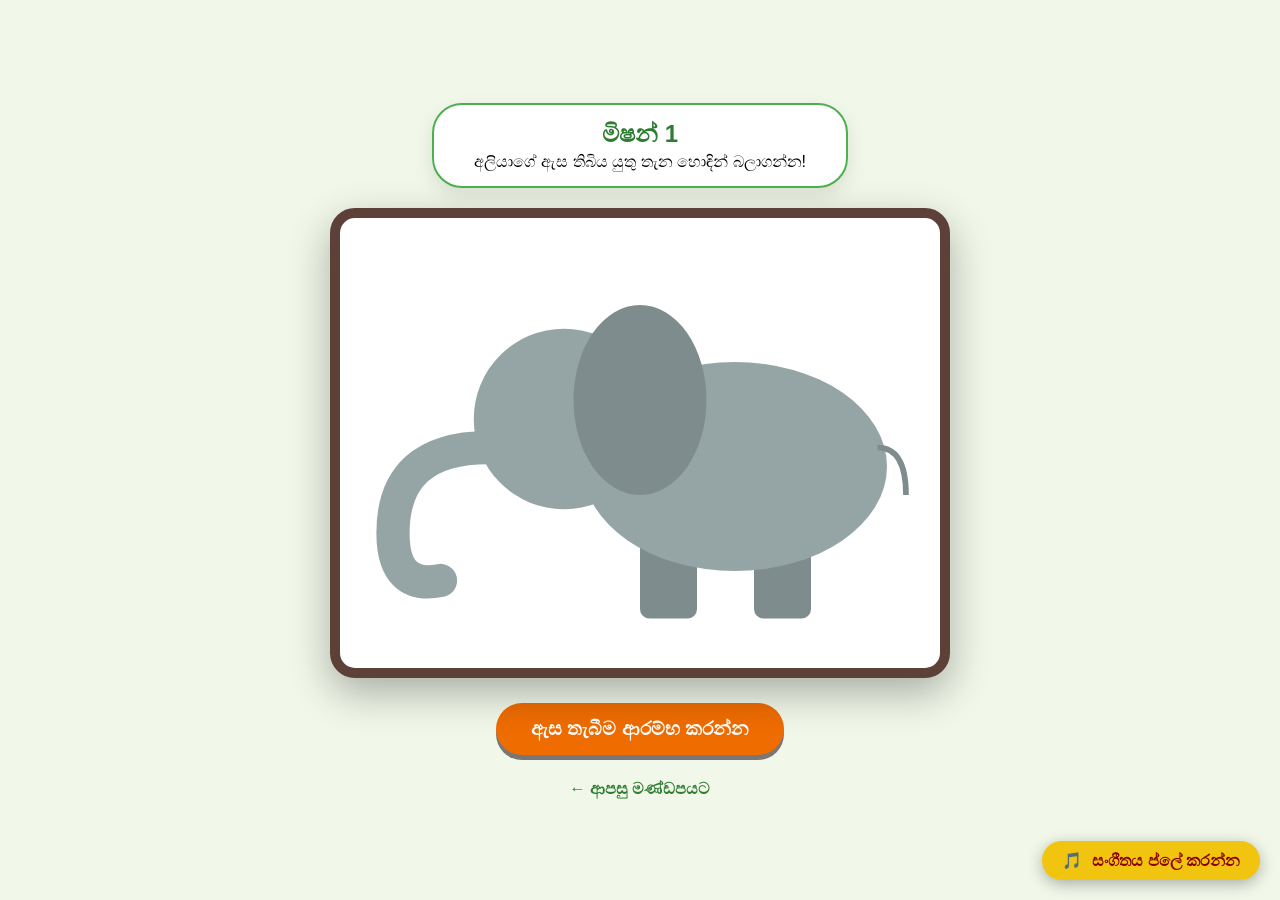
==== aliyata-asa.html @ 5c09e152 "Add files via upload" ====
<!DOCTYPE html>
<html lang="si">
<head>
    <meta charset="UTF-8">
    <meta name="viewport" content="width=device-width, initial-scale=1.0">
    <title>අලියාට ඇස තැබීම - ඩිජිටල් අවුරුදු</title>
    <style>
        body {
            margin: 0;
            font-family: 'Segoe UI', sans-serif;
            background-color: #f1f8e9;
            display: flex;
            flex-direction: column;
            align-items: center;
            justify-content: center;
            height: 100vh;
            overflow: hidden;
        }

        .header-info {
            text-align: center;
            background: rgba(255, 255, 255, 0.95);
            padding: 15px 40px;
            border-radius: 30px;
            margin-bottom: 20px;
            box-shadow: 0 8px 20px rgba(0,0,0,0.1);
            border: 2px solid #4caf50;
        }

        #game-area {
            position: relative;
            width: 600px;
            height: 450px;
            background-color: #ffffff;
            border: 10px solid #5d4037;
            border-radius: 25px;
            cursor: crosshair;
            box-shadow: 0 15px 40px rgba(0,0,0,0.3);
            overflow: hidden;
            display: flex;
            justify-content: center;
            align-items: center;
        }

        /* 🐘 හෑඩි දැඩි අලියා (Strong SVG Elephant) */
        #elephant-svg {
            width: 95%;
            height: auto;
            transition: opacity 0.5s;
        }

        #blindfold {
            position: absolute;
            top: 0;
            left: 0;
            width: 100%;
            height: 100%;
            background: #121212;
            display: none;
            justify-content: center;
            align-items: center;
            color: #ffca28;
            font-size: 1.8rem;
            font-weight: bold;
            z-index: 10;
            text-align: center;
        }

        /* ඇස් සලකුණු */
        .eye {
            position: absolute;
            width: 20px;
            height: 20px;
            border-radius: 50%;
            display: none;
            z-index: 5;
            box-shadow: 0 0 10px rgba(0,0,0,0.5);
        }

        #target-eye { background: #ff1744; border: 3px solid white; } 
        #player-eye { background: #212121; border: 3px solid white; } 

        .controls { margin-top: 25px; display: flex; gap: 20px; }
        .btn { 
            padding: 15px 35px; 
            font-size: 1.2rem; 
            border: none; 
            border-radius: 50px; 
            cursor: pointer; 
            font-weight: bold; 
            color: white; 
            box-shadow: 0 5px #777;
        }
        .btn:active { transform: translateY(3px); box-shadow: 0 2px #777; }
        
        .start-btn { background-color: #ef6c00; }
        #next-btn { display: none; background-color: #2e7d32; }
        
        .back-link { margin-top: 25px; color: #2e7d32; text-decoration: none; font-weight: bold; }

        .music-control {
            position: fixed;
            bottom: 20px;
            right: 20px;
            background-color: #f1c40f;
            color: #8b0000;
            padding: 10px 20px;
            border-radius: 50px;
            cursor: pointer;
            display: flex;
            align-items: center;
            gap: 10px;
            font-weight: bold;
            box-shadow: 0 4px 15px rgba(0,0,0,0.3);
            z-index: 1000;
            transition: 0.3s;
        }

        .music-control:hover {
            transform: scale(1.1);
            background-color: #fff;
        }

        .music-text {
            font-size: 14px;
        }

    </style>
</head>
<body>

    <div class="header-info">
        <h2 id="mission-title" style="margin:0; color:#2e7d32;">මිෂන් 1</h2>
        <p id="message" style="margin:5px 0 0 0;">අලියාගේ ඇස තිබිය යුතු තැන හොඳින් බලාගන්න!</p>
    </div>

    <div id="game-area" onclick="placeEye(event)">
        <svg id="elephant-svg" viewBox="0 0 600 450" xmlns="http://www.w3.org/2000/svg">
            <rect x="300" y="320" width="60" height="90" rx="10" fill="#7f8c8d" />
            <rect x="420" y="320" width="60" height="90" rx="10" fill="#7f8c8d" />
            <ellipse cx="400" cy="250" rx="160" ry="110" fill="#95a5a6" />
            <circle cx="220" cy="200" r="95" fill="#95a5a6" />
            <ellipse cx="300" cy="180" rx="70" ry="100" fill="#7f8c8d" />
            <path d="M140,230 Q40,230 40,320 Q40,380 90,370" fill="none" stroke="#95a5a6" stroke-width="35" stroke-linecap="round" />
            <path d="M550,230 Q580,230 580,280" fill="none" stroke="#7f8c8d" stroke-width="6" />
        </svg>

        <div id="blindfold">දැන් මතකයෙන් ඇස තියන්න! 🙈</div>
        
        <div id="target-eye" class="eye"></div>
        <div id="player-eye" class="eye"></div>
    </div>

    <div class="controls">
        <button id="start-btn" class="btn start-btn" onclick="startBlindfold()">ඇස තැබීම ආරම්භ කරන්න</button>
        <button id="next-btn" class="btn" onclick="startNextMission()">ඊළඟ මිෂන් එකට යන්න →</button>
    </div>


    <audio id="avuruduAudio" loop>
        <source src="avurudu_song.mp3" type="audio/mpeg">
    </audio>

    <div class="music-control" onclick="toggleMusic()">
        <span id="musicIcon">🎵</span>
        <span id="musicText">සංගීතය ප්ලේ කරන්න</span>
    </div>

    <a href="games.html" class="back-link">← ආපසු මණ්ඩපයට</a>

    <script>
        let currentMission = 1;
        let canPlace = false;

        // 🎯 ඇස තිබිය යුතු නිවැරදි ස්ථානය - දැන් තවත් ඉහළට (RealEyeY = 155)
        const realEyeX = 180; 
        const realEyeY = 155; 

        const missions = [
            { previewTime: 5000, tolerance: 35 },
            { previewTime: 4000, tolerance: 30 },
            { previewTime: 3000, tolerance: 25 },
            { previewTime: 2500, tolerance: 20 },
            { previewTime: 2000, tolerance: 18 },
            { previewTime: 1500, tolerance: 15 },
            { previewTime: 1000, tolerance: 12 },
            { previewTime: 800, tolerance: 10 },
            { previewTime: 600, tolerance: 8 },
            { previewTime: 400, tolerance: 6 }
        ];

        function startBlindfold() {
            const elephant = document.getElementById('elephant-svg');
            const blindfold = document.getElementById('blindfold');
            const startBtn = document.getElementById('start-btn');
            
            startBtn.style.visibility = "hidden";
            document.getElementById('message').innerText = "අලියාව හොඳින් මතක තබා ගන්න...";

            setTimeout(() => {
                elephant.style.opacity = "0";
                blindfold.style.display = "flex";
                canPlace = true;
                document.getElementById('message').innerText = "දැන් මතකයෙන් ඇස තියන්න!";
            }, missions[currentMission - 1].previewTime);
        }

        function placeEye(event) {
            if (!canPlace) return;

            const rect = document.getElementById('game-area').getBoundingClientRect();
            const x = event.clientX - rect.left;
            const y = event.clientY - rect.top;

            const playerEye = document.getElementById('player-eye');
            playerEye.style.left = (x - 10) + "px";
            playerEye.style.top = (y - 10) + "px";
            playerEye.style.display = "block";

            const targetEye = document.getElementById('target-eye');
            targetEye.style.left = (realEyeX - 10) + "px";
            targetEye.style.top = (realEyeY - 10) + "px";
            targetEye.style.display = "block";

            document.getElementById('elephant-svg').style.opacity = "1";
            document.getElementById('blindfold').style.display = "none";
            
            canPlace = false;
            checkResult(x, y);
        }

        function checkResult(px, py) {
            const distance = Math.sqrt(Math.pow(px - realEyeX, 2) + Math.pow(py - realEyeY, 2));
            const tolerance = missions[currentMission - 1].tolerance;

            if (distance <= tolerance) {
                document.getElementById('message').innerText = "නියමයි! ඔබ ඇස තැබුවේ හරියටම නිවැරදි තැනටයි! 🎉";
                document.getElementById('message').style.color = "#2e7d32";
                if (currentMission < 10) {
                    document.getElementById('next-btn').style.display = "block";
                } else {
                    document.getElementById('message').innerText = "සුභ පැතුම්! ඔබ අලියාට ඇස තැබීමේ ශූරයෙක්! 🏆";
                }
            } else {
                document.getElementById('message').innerText = "අපොයි, ඇස තැබූ තැන වැරදියි! ❌";
                document.getElementById('message').style.color = "#d32f2f";
                setTimeout(resetMission, 2500);
            }
        }

        function resetMission() {
            document.getElementById('player-eye').style.display = "none";
            document.getElementById('target-eye').style.display = "none";
            document.getElementById('start-btn').style.visibility = "visible";
            document.getElementById('message').innerText = "නැවත උත්සාහ කරන්න!";
            document.getElementById('message').style.color = "black";
            canPlace = false;
        }

        function startNextMission() {
            currentMission++;
            document.getElementById('mission-title').innerText = "මිෂන් " + currentMission;
            document.getElementById('next-btn').style.display = "none";
            resetMission();
        }


        /* --- JavaScript Logic --- */
        const audio = document.getElementById("avuruduAudio");
        const musicIcon = document.getElementById("musicIcon");
        const musicText = document.getElementById("musicText");

        // 1. පේජ් එක ලෝඩ් වෙනකොට කලින් තත්වය බලමු
        window.addEventListener("load", () => {
            const isPlaying = localStorage.getItem("musicPlaying") === "true";
            const lastTime = localStorage.getItem("musicTime");

            if (lastTime) {
                audio.currentTime = parseFloat(lastTime);
            }

            if (isPlaying) {
                // බ්‍රවුසරය play එක block කළහොත් catch එක හරහා handle කරයි
                audio.play().then(() => {
                    updateUI(true);
                }).catch(() => {
                    console.log("Autoplay blocked. Waiting for user interaction.");
                    localStorage.setItem("musicPlaying", "false");
                    updateUI(false);
                });
            }
        });

        // 2. හැම තත්පරයකම සින්දුවේ වෙලාව සේව් කරගන්නවා
        audio.addEventListener("timeupdate", () => {
            localStorage.setItem("musicTime", audio.currentTime);
        });

        // 3. ප්ලේ/පෝස් කරන ෆන්ක්ෂන් එක
        function toggleMusic() {
            if (audio.paused) {
                audio.play();
                localStorage.setItem("musicPlaying", "true");
                updateUI(true);
            } else {
                audio.pause();
                localStorage.setItem("musicPlaying", "false");
                updateUI(false);
            }
        }

        // 4. බටන් එකේ පෙනුම වෙනස් කරන එක
        function updateUI(isPlaying) {
            if (isPlaying) {
                musicIcon.innerText = "⏸️";
                musicText.innerText = "සංගීතය නවත්වන්න";
            } else {
                musicIcon.innerText = "🎵";
                musicText.innerText = "සංගීතය ප්ලේ කරන්න";
            }
        }

        // 5. පේජ් එකෙන් පිටවන විට අවසන් තත්පරය සේව් කරගන්න
        window.addEventListener("beforeunload", () => {
            localStorage.setItem("musicTime", audio.currentTime);
            localStorage.setItem("musicPlaying", !audio.paused);
        });
    </script>
</body>
</html>
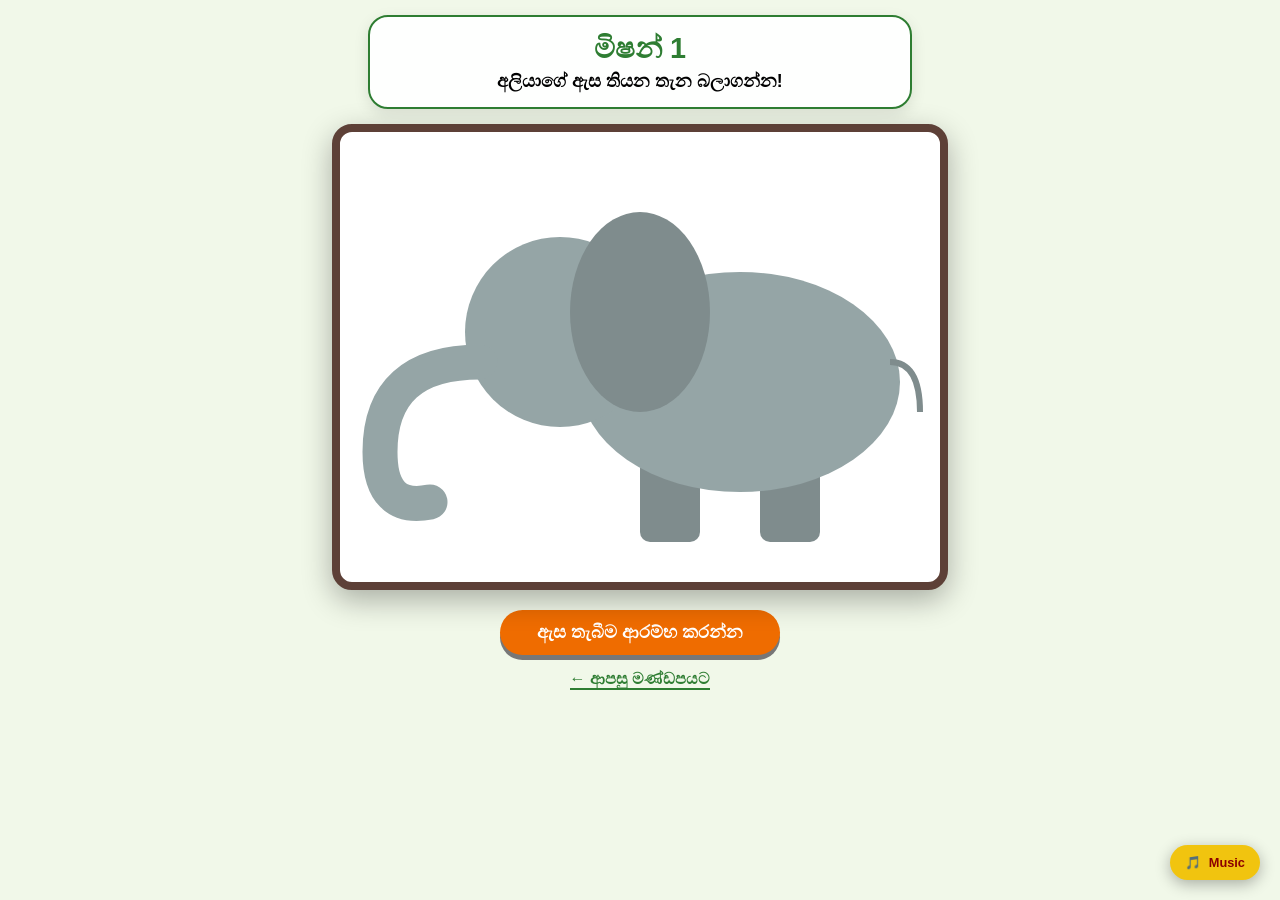
==== commit 19f821b4: "Update aliyata-asa.html" ====
--- a/aliyata-asa.html
+++ b/aliyata-asa.html
@@ -5,47 +5,61 @@
     <meta name="viewport" content="width=device-width, initial-scale=1.0">
     <title>අලියාට ඇස තැබීම - ඩිජිටල් අවුරුදු</title>
     <style>
+        :root {
+            --primary-green: #2e7d32;
+            --accent-orange: #ef6c00;
+            --elephant-gray: #95a5a6;
+        }
+
         body {
             margin: 0;
+            padding: 0;
             font-family: 'Segoe UI', sans-serif;
             background-color: #f1f8e9;
             display: flex;
             flex-direction: column;
             align-items: center;
-            justify-content: center;
-            height: 100vh;
-            overflow: hidden;
-        }
-
+            min-height: 100vh;
+            overflow-x: hidden;
+        }
+
+        /* Header Info Responsive */
         .header-info {
+            width: 90%;
+            max-width: 500px;
             text-align: center;
             background: rgba(255, 255, 255, 0.95);
-            padding: 15px 40px;
-            border-radius: 30px;
-            margin-bottom: 20px;
-            box-shadow: 0 8px 20px rgba(0,0,0,0.1);
-            border: 2px solid #4caf50;
-        }
-
-        #game-area {
+            padding: 10px 20px;
+            border-radius: 20px;
+            margin: 15px 0;
+            box-shadow: 0 5px 15px rgba(0,0,0,0.1);
+            border: 2px solid var(--primary-green);
+            z-index: 20;
+        }
+        .header-info h2 { margin: 5px 0; font-size: clamp(1.2rem, 4vw, 1.8rem); color: var(--primary-green); }
+        .header-info p { margin: 5px 0; font-size: clamp(0.9rem, 3vw, 1.1rem); font-weight: bold; }
+
+        /* Game Area Responsive (4:3 Aspect Ratio) */
+        #game-container {
             position: relative;
-            width: 600px;
-            height: 450px;
+            width: 95vw;
+            max-width: 600px;
+            aspect-ratio: 4 / 3;
             background-color: #ffffff;
-            border: 10px solid #5d4037;
-            border-radius: 25px;
+            border: 8px solid #5d4037;
+            border-radius: 20px;
             cursor: crosshair;
-            box-shadow: 0 15px 40px rgba(0,0,0,0.3);
+            box-shadow: 0 10px 30px rgba(0,0,0,0.3);
             overflow: hidden;
             display: flex;
             justify-content: center;
             align-items: center;
-        }
-
-        /* 🐘 හෑඩි දැඩි අලියා (Strong SVG Elephant) */
+            touch-action: none; /* Mobile scroll වැළැක්වීමට */
+        }
+
         #elephant-svg {
-            width: 95%;
-            height: auto;
+            width: 100%;
+            height: 100%;
             transition: opacity 0.5s;
         }
 
@@ -60,81 +74,83 @@
             justify-content: center;
             align-items: center;
             color: #ffca28;
-            font-size: 1.8rem;
+            font-size: clamp(1rem, 5vw, 1.8rem);
             font-weight: bold;
             z-index: 10;
             text-align: center;
-        }
-
-        /* ඇස් සලකුණු */
+            padding: 20px;
+            box-sizing: border-box;
+        }
+
+        /* ඇස් සලකුණු (Responsive Size) */
         .eye {
             position: absolute;
-            width: 20px;
-            height: 20px;
+            width: clamp(15px, 4vw, 22px);
+            height: clamp(15px, 4vw, 22px);
             border-radius: 50%;
             display: none;
             z-index: 5;
             box-shadow: 0 0 10px rgba(0,0,0,0.5);
-        }
-
-        #target-eye { background: #ff1744; border: 3px solid white; } 
-        #player-eye { background: #212121; border: 3px solid white; } 
-
-        .controls { margin-top: 25px; display: flex; gap: 20px; }
+            transform: translate(-50%, -50%); /* මැදටම සෙට් වෙන්න */
+        }
+
+        #target-eye { background: #ff1744; border: 2px solid white; } 
+        #player-eye { background: #212121; border: 2px solid white; } 
+
+        /* Controls */
+        .controls {
+            width: 90%;
+            display: flex;
+            flex-direction: column;
+            align-items: center;
+            gap: 15px;
+            margin: 20px 0;
+        }
+
         .btn { 
-            padding: 15px 35px; 
-            font-size: 1.2rem; 
+            padding: 12px 30px; 
+            font-size: 1.1rem; 
             border: none; 
             border-radius: 50px; 
             cursor: pointer; 
             font-weight: bold; 
             color: white; 
             box-shadow: 0 5px #777;
+            width: 80%;
+            max-width: 280px;
         }
         .btn:active { transform: translateY(3px); box-shadow: 0 2px #777; }
         
-        .start-btn { background-color: #ef6c00; }
-        #next-btn { display: none; background-color: #2e7d32; }
+        .start-btn { background-color: var(--accent-orange); }
+        #next-btn { display: none; background-color: var(--primary-green); }
         
-        .back-link { margin-top: 25px; color: #2e7d32; text-decoration: none; font-weight: bold; }
-
+        .back-link { margin-bottom: 30px; color: var(--primary-green); text-decoration: none; font-weight: bold; border-bottom: 2px solid var(--primary-green); }
+
+        /* Music */
         .music-control {
-            position: fixed;
-            bottom: 20px;
-            right: 20px;
-            background-color: #f1c40f;
-            color: #8b0000;
-            padding: 10px 20px;
-            border-radius: 50px;
-            cursor: pointer;
-            display: flex;
-            align-items: center;
-            gap: 10px;
-            font-weight: bold;
-            box-shadow: 0 4px 15px rgba(0,0,0,0.3);
-            z-index: 1000;
-            transition: 0.3s;
-        }
-
-        .music-control:hover {
-            transform: scale(1.1);
-            background-color: #fff;
-        }
-
-        .music-text {
-            font-size: 14px;
-        }
-
+            position: fixed; bottom: 20px; right: 20px;
+            background-color: #f1c40f; color: #8b0000;
+            padding: 10px 15px; border-radius: 50px;
+            cursor: pointer; display: flex; align-items: center;
+            gap: 8px; font-weight: bold; box-shadow: 0 4px 15px rgba(0,0,0,0.3);
+            z-index: 1000; font-size: 0.8rem;
+        }
+
+        /* Landscape fix for mobile */
+        @media (max-height: 500px) {
+            #game-container { max-width: 400px; }
+            .header-info { margin: 5px 0; padding: 5px; }
+        }
     </style>
 </head>
 <body>
 
     <div class="header-info">
-        <h2 id="mission-title" style="margin:0; color:#2e7d32;">මිෂන් 1</h2>
-        <p id="message" style="margin:5px 0 0 0;">අලියාගේ ඇස තිබිය යුතු තැන හොඳින් බලාගන්න!</p>
+        <h2 id="mission-title">මිෂන් 1</h2>
+        <p id="message">අලියාගේ ඇස තියන තැන බලාගන්න!</p>
     </div>
 
-    <div id="game-area" onclick="placeEye(event)">
+    <div id="game-container" onclick="placeEye(event)" ontouchstart="handleTouch(event)">
         <svg id="elephant-svg" viewBox="0 0 600 450" xmlns="http://www.w3.org/2000/svg">
             <rect x="300" y="320" width="60" height="90" rx="10" fill="#7f8c8d" />
             <rect x="420" y="320" width="60" height="90" rx="10" fill="#7f8c8d" />
@@ -153,40 +169,36 @@
 
     <div class="controls">
         <button id="start-btn" class="btn start-btn" onclick="startBlindfold()">ඇස තැබීම ආරම්භ කරන්න</button>
-        <button id="next-btn" class="btn" onclick="startNextMission()">ඊළඟ මිෂන් එකට යන්න →</button>
+        <button id="next-btn" class="btn" onclick="startNextMission()">ඊළඟ මිෂන් එක →</button>
+        <a href="games.html" class="back-link">← ආපසු මණ්ඩපයට</a>
     </div>
 
-
-    <audio id="avuruduAudio" loop>
-        <source src="avurudu_song.mp3" type="audio/mpeg">
-    </audio>
+    <audio id="avuruduAudio" loop><source src="avurudu_song.mp3" type="audio/mpeg"></audio>
 
     <div class="music-control" onclick="toggleMusic()">
         <span id="musicIcon">🎵</span>
-        <span id="musicText">සංගීතය ප්ලේ කරන්න</span>
+        <span id="musicText">Music</span>
     </div>
-
-    <a href="games.html" class="back-link">← ආපසු මණ්ඩපයට</a>
 
     <script>
         let currentMission = 1;
         let canPlace = false;
 
-        // 🎯 ඇස තිබිය යුතු නිවැරදි ස්ථානය - දැන් තවත් ඉහළට (RealEyeY = 155)
-        const realEyeX = 180; 
-        const realEyeY = 155; 
+        // 🎯 නිවැරදි ස්ථානය ප්‍රතිශතයක් ලෙස (600x450 අනුපාතයට අනුව)
+        const targetXPercent = (180 / 600) * 100; // 30%
+        const targetYPercent = (155 / 450) * 100; // 34.44%
 
         const missions = [
-            { previewTime: 5000, tolerance: 35 },
-            { previewTime: 4000, tolerance: 30 },
-            { previewTime: 3000, tolerance: 25 },
-            { previewTime: 2500, tolerance: 20 },
-            { previewTime: 2000, tolerance: 18 },
-            { previewTime: 1500, tolerance: 15 },
-            { previewTime: 1000, tolerance: 12 },
-            { previewTime: 800, tolerance: 10 },
-            { previewTime: 600, tolerance: 8 },
-            { previewTime: 400, tolerance: 6 }
+            { preview: 4000, tolerance: 7 }, // Tolerance දැන් ප්‍රතිශතයක් ලෙස
+            { preview: 3000, tolerance: 6 },
+            { preview: 2500, tolerance: 5 },
+            { preview: 2000, tolerance: 4.5 },
+            { preview: 1500, tolerance: 4 },
+            { preview: 1200, tolerance: 3.5 },
+            { preview: 1000, tolerance: 3 },
+            { preview: 800, tolerance: 2.5 },
+            { preview: 600, tolerance: 2 },
+            { preview: 400, tolerance: 1.5 }
         ];
 
         function startBlindfold() {
@@ -195,56 +207,73 @@
             const startBtn = document.getElementById('start-btn');
             
             startBtn.style.visibility = "hidden";
-            document.getElementById('message').innerText = "අලියාව හොඳින් මතක තබා ගන්න...";
+            document.getElementById('message').innerText = "මතක තබා ගන්න...";
 
             setTimeout(() => {
                 elephant.style.opacity = "0";
                 blindfold.style.display = "flex";
                 canPlace = true;
-                document.getElementById('message').innerText = "දැන් මතකයෙන් ඇස තියන්න!";
-            }, missions[currentMission - 1].previewTime);
-        }
-
-        function placeEye(event) {
-            if (!canPlace) return;
-
-            const rect = document.getElementById('game-area').getBoundingClientRect();
-            const x = event.clientX - rect.left;
-            const y = event.clientY - rect.top;
+                document.getElementById('message').innerText = "දැන් ඇස තියන්න!";
+            }, missions[currentMission - 1].preview);
+        }
+
+        // Mobile touch support
+        function handleTouch(e) {
+            if (canPlace) {
+                const touch = e.touches[0];
+                processClick(touch.clientX, touch.clientY);
+            }
+        }
+
+        function placeEye(e) {
+            if (canPlace) {
+                processClick(e.clientX, e.clientY);
+            }
+        }
+
+        function processClick(clientX, clientY) {
+            const container = document.getElementById('game-container');
+            const rect = container.getBoundingClientRect();
+            
+            // ක්ලික් කළ ස්ථානය ප්‍රතිශතයක් ලෙස ගණනය කිරීම
+            const clickXPercent = ((clientX - rect.left) / rect.width) * 100;
+            const clickYPercent = ((clientY - rect.top) / rect.height) * 100;
 
             const playerEye = document.getElementById('player-eye');
-            playerEye.style.left = (x - 10) + "px";
-            playerEye.style.top = (y - 10) + "px";
+            playerEye.style.left = clickXPercent + "%";
+            playerEye.style.top = clickYPercent + "%";
             playerEye.style.display = "block";
 
             const targetEye = document.getElementById('target-eye');
-            targetEye.style.left = (realEyeX - 10) + "px";
-            targetEye.style.top = (realEyeY - 10) + "px";
+            targetEye.style.left = targetXPercent + "%";
+            targetEye.style.top = targetYPercent + "%";
             targetEye.style.display = "block";
 
             document.getElementById('elephant-svg').style.opacity = "1";
             document.getElementById('blindfold').style.display = "none";
             
             canPlace = false;
-            checkResult(x, y);
+            checkResult(clickXPercent, clickYPercent);
         }
 
         function checkResult(px, py) {
-            const distance = Math.sqrt(Math.pow(px - realEyeX, 2) + Math.pow(py - realEyeY, 2));
+            // පයිතගරස් ප්‍රමේයය භාවිතයෙන් දුර ගණනය කිරීම (ප්‍රතිශත ඒකක වලින්)
+            const distance = Math.sqrt(Math.pow(px - targetXPercent, 2) + Math.pow(py - targetYPercent, 2));
             const tolerance = missions[currentMission - 1].tolerance;
 
+            const msg = document.getElementById('message');
             if (distance <= tolerance) {
-                document.getElementById('message').innerText = "නියමයි! ඔබ ඇස තැබුවේ හරියටම නිවැරදි තැනටයි! 🎉";
-                document.getElementById('message').style.color = "#2e7d32";
+                msg.innerText = "නියමයි! නිවැරදියි! 🎉";
+                msg.style.color = "#2e7d32";
                 if (currentMission < 10) {
                     document.getElementById('next-btn').style.display = "block";
                 } else {
-                    document.getElementById('message').innerText = "සුභ පැතුම්! ඔබ අලියාට ඇස තැබීමේ ශූරයෙක්! 🏆";
+                    msg.innerText = "ඔබ අලියාට ඇස තැබීමේ ශූරයෙක්! 🏆";
                 }
             } else {
-                document.getElementById('message').innerText = "අපොයි, ඇස තැබූ තැන වැරදියි! ❌";
-                document.getElementById('message').style.color = "#d32f2f";
-                setTimeout(resetMission, 2500);
+                msg.innerText = "වැරදියි! නැවත උත්සාහ කරන්න. ❌";
+                msg.style.color = "#d32f2f";
+                setTimeout(resetMission, 2000);
             }
         }
 
@@ -252,7 +281,7 @@
             document.getElementById('player-eye').style.display = "none";
             document.getElementById('target-eye').style.display = "none";
             document.getElementById('start-btn').style.visibility = "visible";
-            document.getElementById('message').innerText = "නැවත උත්සාහ කරන්න!";
+            document.getElementById('message').innerText = "සූදානම් වන්න!";
             document.getElementById('message').style.color = "black";
             canPlace = false;
         }
@@ -264,67 +293,22 @@
             resetMission();
         }
 
-
-        /* --- JavaScript Logic --- */
+        // Music Logic
         const audio = document.getElementById("avuruduAudio");
         const musicIcon = document.getElementById("musicIcon");
-        const musicText = document.getElementById("musicText");
-
-        // 1. පේජ් එක ලෝඩ් වෙනකොට කලින් තත්වය බලමු
+
+        function toggleMusic() {
+            if (audio.paused) {
+                audio.play(); localStorage.setItem("musicPlaying", "true"); musicIcon.innerText = "⏸️";
+            } else {
+                audio.pause(); localStorage.setItem("musicPlaying", "false"); musicIcon.innerText = "🎵";
+            }
+        }
+
         window.addEventListener("load", () => {
             const isPlaying = localStorage.getItem("musicPlaying") === "true";
-            const lastTime = localStorage.getItem("musicTime");
-
-            if (lastTime) {
-                audio.currentTime = parseFloat(lastTime);
-            }
-
-            if (isPlaying) {
-                // බ්‍රවුසරය play එක block කළහොත් catch එක හරහා handle කරයි
-                audio.play().then(() => {
-                    updateUI(true);
-                }).catch(() => {
-                    console.log("Autoplay blocked. Waiting for user interaction.");
-                    localStorage.setItem("musicPlaying", "false");
-                    updateUI(false);
-                });
-            }
-        });
-
-        // 2. හැම තත්පරයකම සින්දුවේ වෙලාව සේව් කරගන්නවා
-        audio.addEventListener("timeupdate", () => {
-            localStorage.setItem("musicTime", audio.currentTime);
-        });
-
-        // 3. ප්ලේ/පෝස් කරන ෆන්ක්ෂන් එක
-        function toggleMusic() {
-            if (audio.paused) {
-                audio.play();
-                localStorage.setItem("musicPlaying", "true");
-                updateUI(true);
-            } else {
-                audio.pause();
-                localStorage.setItem("musicPlaying", "false");
-                updateUI(false);
-            }
-        }
-
-        // 4. බටන් එකේ පෙනුම වෙනස් කරන එක
-        function updateUI(isPlaying) {
-            if (isPlaying) {
-                musicIcon.innerText = "⏸️";
-                musicText.innerText = "සංගීතය නවත්වන්න";
-            } else {
-                musicIcon.innerText = "🎵";
-                musicText.innerText = "සංගීතය ප්ලේ කරන්න";
-            }
-        }
-
-        // 5. පේජ් එකෙන් පිටවන විට අවසන් තත්පරය සේව් කරගන්න
-        window.addEventListener("beforeunload", () => {
-            localStorage.setItem("musicTime", audio.currentTime);
-            localStorage.setItem("musicPlaying", !audio.paused);
+            if (isPlaying) { audio.play().catch(() => {}); musicIcon.innerText = "⏸️"; }
         });
     </script>
 </body>
-</html>+</html>
